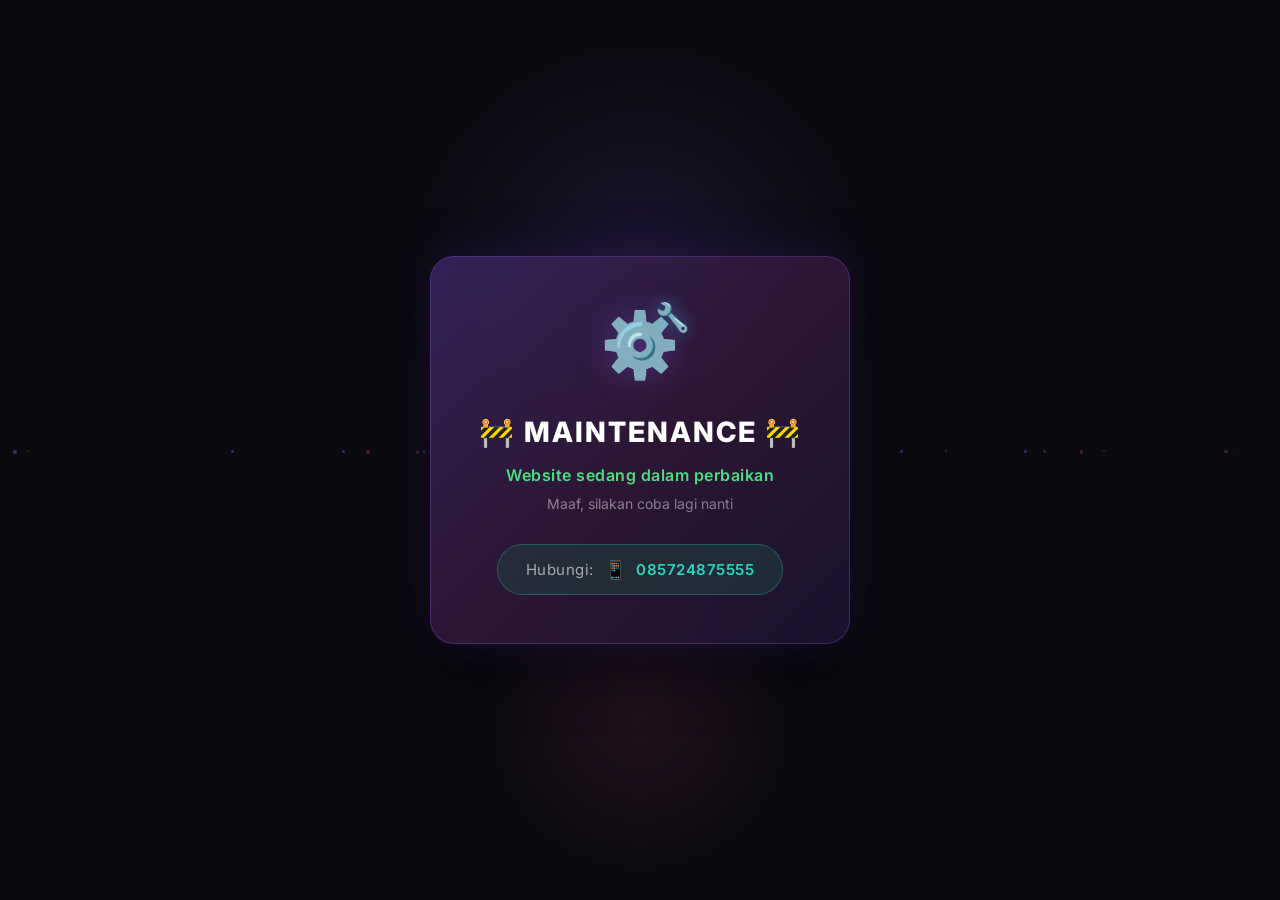
==== maintenance.html @ 4cc7191a "Add files via upload" ====
<!DOCTYPE html>
<html lang="id">

<head>
    <meta charset="UTF-8">
    <meta name="viewport" content="width=device-width, initial-scale=1.0">
    <title>Maintenance - Sedang dalam Perbaikan</title>
    <link rel="preconnect" href="https://fonts.googleapis.com">
    <link rel="preconnect" href="https://fonts.gstatic.com" crossorigin>
    <link href="https://fonts.googleapis.com/css2?family=Inter:wght@300;400;500;600;700;800;900&display=swap"
        rel="stylesheet">
    <style>
        * {
            margin: 0;
            padding: 0;
            box-sizing: border-box;
        }

        body {
            min-height: 100vh;
            display: flex;
            align-items: center;
            justify-content: center;
            background: #0a0a0f;
            font-family: 'Inter', sans-serif;
            overflow: hidden;
        }

        /* Animated background */
        .bg-glow {
            position: fixed;
            top: 0;
            left: 0;
            width: 100%;
            height: 100%;
            z-index: 0;
            pointer-events: none;
        }

        .bg-glow::before {
            content: '';
            position: absolute;
            top: 30%;
            left: 50%;
            transform: translate(-50%, -50%);
            width: 500px;
            height: 500px;
            background: radial-gradient(circle, rgba(139, 92, 246, 0.15) 0%, rgba(139, 92, 246, 0.05) 40%, transparent 70%);
            animation: pulse-bg 4s ease-in-out infinite;
        }

        .bg-glow::after {
            content: '';
            position: absolute;
            bottom: 20%;
            left: 50%;
            transform: translate(-50%, 50%);
            width: 400px;
            height: 400px;
            background: radial-gradient(circle, rgba(236, 72, 153, 0.1) 0%, transparent 60%);
            animation: pulse-bg 5s ease-in-out infinite reverse;
        }

        @keyframes pulse-bg {

            0%,
            100% {
                opacity: 0.5;
                transform: translate(-50%, -50%) scale(1);
            }

            50% {
                opacity: 1;
                transform: translate(-50%, -50%) scale(1.1);
            }
        }

        /* Maintenance card */
        .maintenance-card {
            position: relative;
            z-index: 1;
            background: linear-gradient(135deg, rgba(30, 20, 50, 0.9) 0%, rgba(20, 15, 35, 0.95) 100%);
            border: 1px solid rgba(139, 92, 246, 0.3);
            border-radius: 24px;
            padding: 48px 40px;
            max-width: 420px;
            width: 90%;
            text-align: center;
            box-shadow:
                0 0 40px rgba(139, 92, 246, 0.1),
                0 0 80px rgba(139, 92, 246, 0.05),
                0 20px 60px rgba(0, 0, 0, 0.5);
            animation: card-float 6s ease-in-out infinite;
        }

        .maintenance-card::before {
            content: '';
            position: absolute;
            inset: -1px;
            border-radius: 25px;
            background: linear-gradient(135deg, rgba(139, 92, 246, 0.4), rgba(236, 72, 153, 0.2), rgba(139, 92, 246, 0.1));
            z-index: -1;
            opacity: 0.5;
            animation: border-glow 3s ease-in-out infinite alternate;
        }

        @keyframes card-float {

            0%,
            100% {
                transform: translateY(0);
            }

            50% {
                transform: translateY(-8px);
            }
        }

        @keyframes border-glow {
            0% {
                opacity: 0.3;
            }

            100% {
                opacity: 0.7;
            }
        }

        /* Gear icon */
        .gear-container {
            margin-bottom: 32px;
            position: relative;
            display: inline-block;
        }

        .gear-icon {
            font-size: 64px;
            display: inline-block;
            animation: spin-gear 4s linear infinite;
            filter: drop-shadow(0 0 15px rgba(139, 92, 246, 0.3));
        }

        .gear-wrench {
            position: absolute;
            top: -5px;
            right: -10px;
            font-size: 28px;
            animation: wrench-wobble 2s ease-in-out infinite;
            filter: drop-shadow(0 0 8px rgba(56, 189, 248, 0.5));
        }

        @keyframes spin-gear {
            0% {
                transform: rotate(0deg);
            }

            100% {
                transform: rotate(360deg);
            }
        }

        @keyframes wrench-wobble {

            0%,
            100% {
                transform: rotate(-15deg);
            }

            50% {
                transform: rotate(15deg);
            }
        }

        /* Title */
        .maintenance-title {
            font-size: 28px;
            font-weight: 800;
            color: #ffffff;
            margin-bottom: 16px;
            letter-spacing: 2px;
            text-transform: uppercase;
        }

        .construction-emoji {
            display: inline-block;
            animation: bounce-emoji 1.5s ease-in-out infinite;
        }

        .construction-emoji:last-child {
            animation-delay: 0.3s;
        }

        @keyframes bounce-emoji {

            0%,
            100% {
                transform: translateY(0);
            }

            50% {
                transform: translateY(-5px);
            }
        }

        /* Subtitle */
        .maintenance-subtitle {
            font-size: 16px;
            font-weight: 600;
            color: #4ade80;
            margin-bottom: 10px;
            letter-spacing: 0.5px;
        }

        /* Description */
        .maintenance-desc {
            font-size: 14px;
            color: rgba(255, 255, 255, 0.45);
            margin-bottom: 32px;
            font-weight: 400;
        }

        /* Contact button */
        .contact-btn {
            display: inline-flex;
            align-items: center;
            gap: 10px;
            background: rgba(30, 60, 60, 0.6);
            border: 1px solid rgba(45, 212, 191, 0.3);
            border-radius: 50px;
            padding: 14px 28px;
            color: #2dd4bf;
            font-family: 'Inter', sans-serif;
            font-size: 15px;
            font-weight: 600;
            cursor: pointer;
            transition: all 0.3s ease;
            text-decoration: none;
            letter-spacing: 0.5px;
        }

        .contact-btn:hover {
            background: rgba(30, 80, 80, 0.8);
            border-color: rgba(45, 212, 191, 0.6);
            box-shadow: 0 0 25px rgba(45, 212, 191, 0.15);
            transform: translateY(-2px);
        }

        .contact-btn:active {
            transform: translateY(0);
        }

        .contact-label {
            color: rgba(255, 255, 255, 0.6);
            font-weight: 400;
        }

        .contact-icon {
            font-size: 18px;
        }

        /* Floating particles */
        .particle {
            position: fixed;
            width: 3px;
            height: 3px;
            background: rgba(139, 92, 246, 0.4);
            border-radius: 50%;
            pointer-events: none;
            animation: float-particle linear infinite;
        }

        @keyframes float-particle {
            0% {
                transform: translateY(100vh) scale(0);
                opacity: 0;
            }

            10% {
                opacity: 1;
            }

            90% {
                opacity: 1;
            }

            100% {
                transform: translateY(-100vh) scale(1);
                opacity: 0;
            }
        }

        /* Responsive */
        @media (max-width: 480px) {
            .maintenance-card {
                padding: 36px 24px;
                border-radius: 20px;
            }

            .maintenance-title {
                font-size: 22px;
            }

            .gear-icon {
                font-size: 48px;
            }

            .contact-btn {
                padding: 12px 22px;
                font-size: 14px;
            }
        }
    </style>
</head>

<body>
    <div class="bg-glow"></div>

    <!-- Floating particles -->
    <div id="particles"></div>

    <div class="maintenance-card">
        <div class="gear-container">
            <span class="gear-icon">⚙️</span>
            <span class="gear-wrench">🔧</span>
        </div>

        <h1 class="maintenance-title">
            <span class="construction-emoji">🚧</span>
            MAINTENANCE
            <span class="construction-emoji">🚧</span>
        </h1>

        <p class="maintenance-subtitle">Website sedang dalam perbaikan</p>
        <p class="maintenance-desc">Maaf, silakan coba lagi nanti</p>

        <a href="https://wa.me/6285724875555" class="contact-btn" target="_blank">
            <span class="contact-label">Hubungi:</span>
            <span class="contact-icon">📱</span>
            <span>085724875555</span>
        </a>
    </div>

    <script>
        // Create floating particles
        const container = document.getElementById('particles');
        for (let i = 0; i < 20; i++) {
            const p = document.createElement('div');
            p.className = 'particle';
            const size = Math.random() * 3 + 1;
            p.style.width = size + 'px';
            p.style.height = size + 'px';
            p.style.left = Math.random() * 100 + '%';
            p.style.animationDuration = (Math.random() * 15 + 10) + 's';
            p.style.animationDelay = (Math.random() * 10) + 's';
            p.style.background = Math.random() > 0.5
                ? 'rgba(139, 92, 246, 0.4)'
                : 'rgba(236, 72, 153, 0.3)';
            container.appendChild(p);
        }
    </script>
</body>

</html>
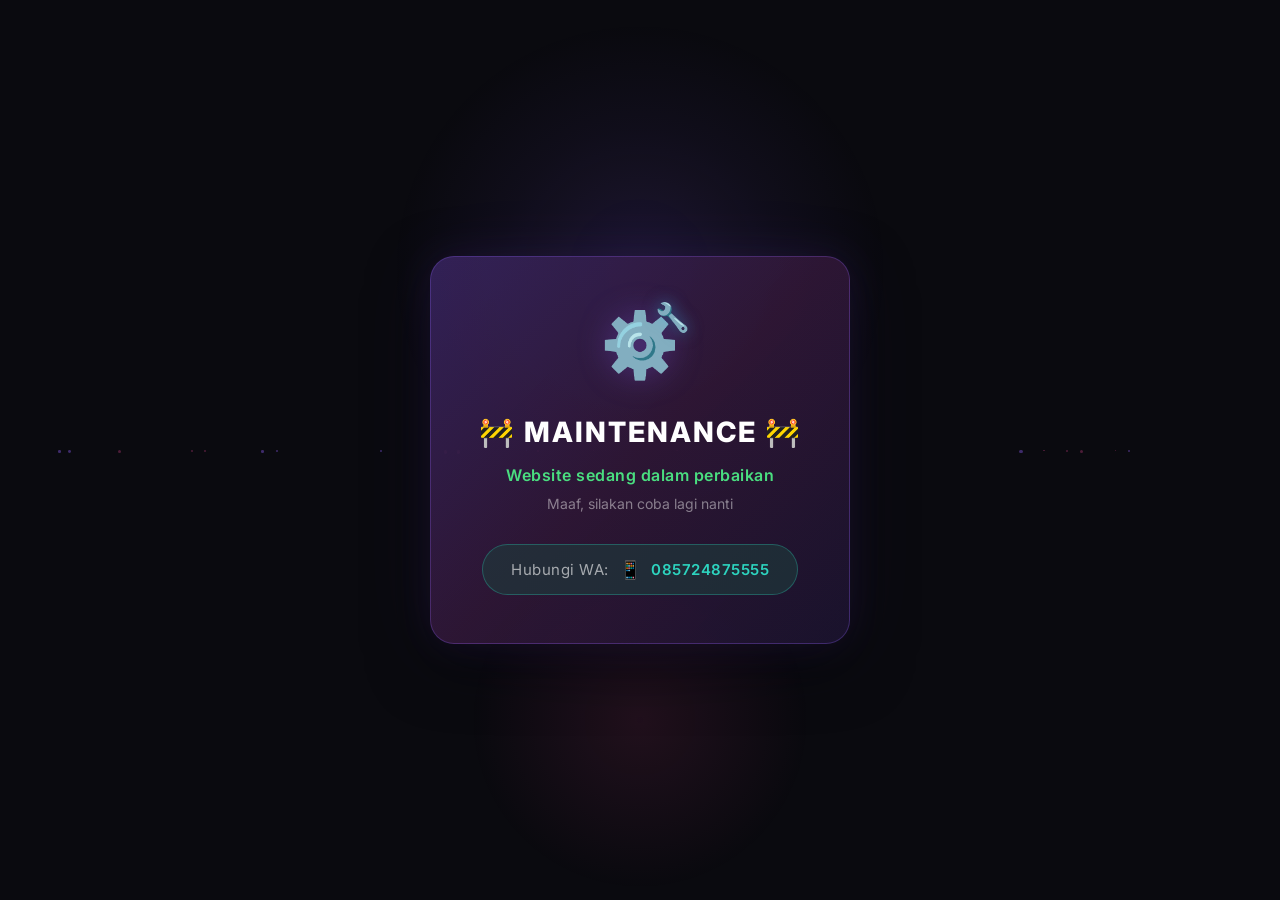
==== commit 37fe6709: "Update maintenance.html" ====
--- a/maintenance.html
+++ b/maintenance.html
@@ -334,7 +334,7 @@
         <p class="maintenance-desc">Maaf, silakan coba lagi nanti</p>
 
         <a href="https://wa.me/6285724875555" class="contact-btn" target="_blank">
-            <span class="contact-label">Hubungi:</span>
+            <span class="contact-label">Hubungi WA:</span>
             <span class="contact-icon">📱</span>
             <span>085724875555</span>
         </a>
@@ -360,4 +360,4 @@
     </script>
 </body>
 
-</html>+</html>
